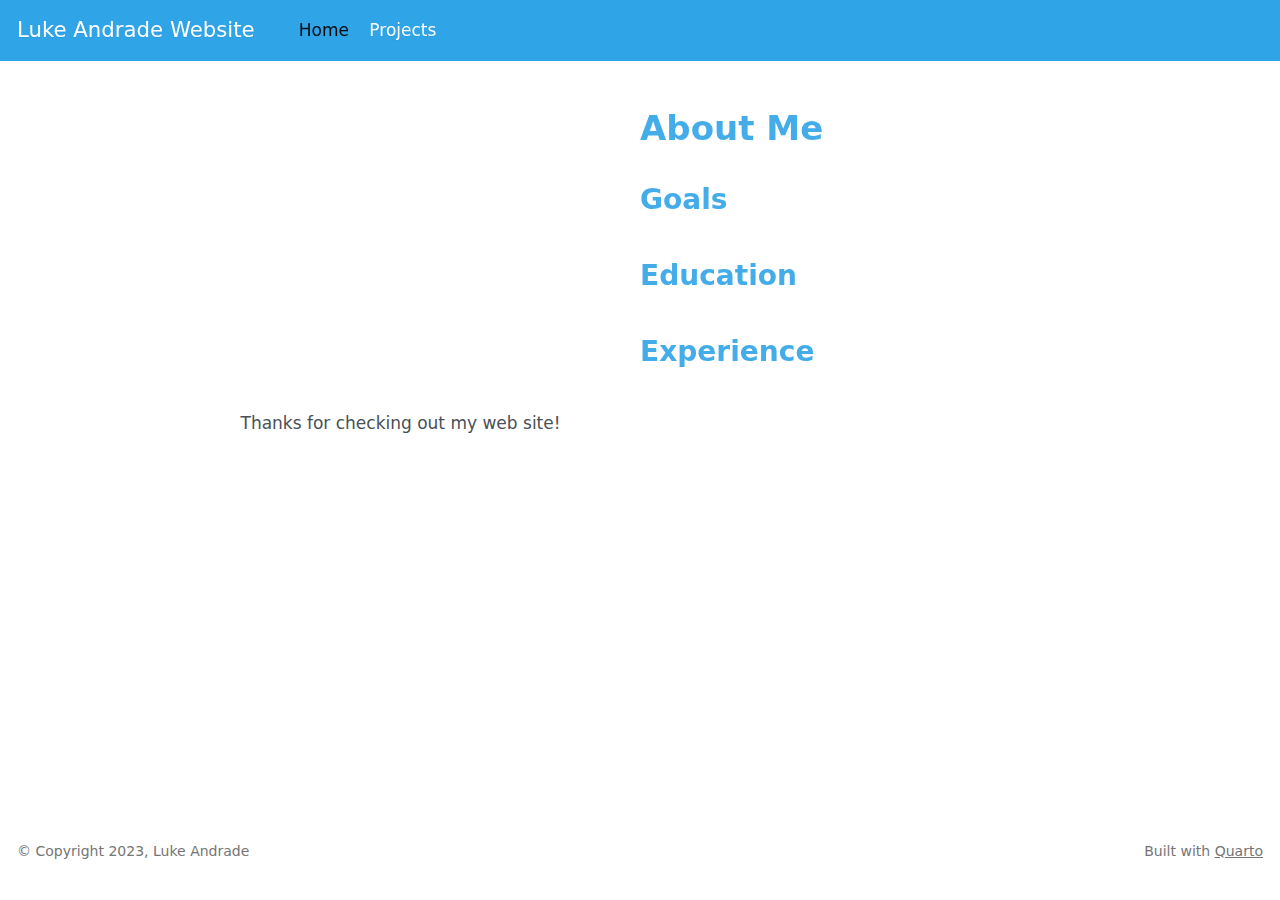
==== docs/index.html @ 21bf118b "First Commit" ====
<!DOCTYPE html>
<html xmlns="http://www.w3.org/1999/xhtml" lang="en" xml:lang="en"><head>

<meta charset="utf-8">
<meta name="generator" content="quarto-1.3.450">

<meta name="viewport" content="width=device-width, initial-scale=1.0, user-scalable=yes">


<title>Luke Andrade Website - About Me</title>
<style>
code{white-space: pre-wrap;}
span.smallcaps{font-variant: small-caps;}
div.columns{display: flex; gap: min(4vw, 1.5em);}
div.column{flex: auto; overflow-x: auto;}
div.hanging-indent{margin-left: 1.5em; text-indent: -1.5em;}
ul.task-list{list-style: none;}
ul.task-list li input[type="checkbox"] {
  width: 0.8em;
  margin: 0 0.8em 0.2em -1em; /* quarto-specific, see https://github.com/quarto-dev/quarto-cli/issues/4556 */ 
  vertical-align: middle;
}
</style>


<script src="site_libs/quarto-nav/quarto-nav.js"></script>
<script src="site_libs/quarto-nav/headroom.min.js"></script>
<script src="site_libs/clipboard/clipboard.min.js"></script>
<script src="site_libs/quarto-search/autocomplete.umd.js"></script>
<script src="site_libs/quarto-search/fuse.min.js"></script>
<script src="site_libs/quarto-search/quarto-search.js"></script>
<meta name="quarto:offset" content="./">
<script src="site_libs/quarto-html/quarto.js"></script>
<script src="site_libs/quarto-html/popper.min.js"></script>
<script src="site_libs/quarto-html/tippy.umd.min.js"></script>
<link href="site_libs/quarto-html/tippy.css" rel="stylesheet">
<link href="site_libs/quarto-html/quarto-syntax-highlighting.css" rel="stylesheet" id="quarto-text-highlighting-styles">
<script src="site_libs/bootstrap/bootstrap.min.js"></script>
<link href="site_libs/bootstrap/bootstrap-icons.css" rel="stylesheet">
<link href="site_libs/bootstrap/bootstrap.min.css" rel="stylesheet" id="quarto-bootstrap" data-mode="light">
<script id="quarto-search-options" type="application/json">{
  "location": "navbar",
  "copy-button": false,
  "collapse-after": 3,
  "panel-placement": "end",
  "type": "overlay",
  "limit": 20,
  "language": {
    "search-no-results-text": "No results",
    "search-matching-documents-text": "matching documents",
    "search-copy-link-title": "Copy link to search",
    "search-hide-matches-text": "Hide additional matches",
    "search-more-match-text": "more match in this document",
    "search-more-matches-text": "more matches in this document",
    "search-clear-button-title": "Clear",
    "search-detached-cancel-button-title": "Cancel",
    "search-submit-button-title": "Submit",
    "search-label": "Search"
  }
}</script>


</head>

<body class="nav-fixed fullcontent">

<div id="quarto-search-results"></div>
  <header id="quarto-header" class="headroom fixed-top">
    <nav class="navbar navbar-expand-lg navbar-dark ">
      <div class="navbar-container container-fluid">
      <div class="navbar-brand-container">
    <a class="navbar-brand" href="./index.html">
    <span class="navbar-title">Luke Andrade Website</span>
    </a>
  </div>
            <div id="quarto-search" class="" title="Search"></div>
          <button class="navbar-toggler" type="button" data-bs-toggle="collapse" data-bs-target="#navbarCollapse" aria-controls="navbarCollapse" aria-expanded="false" aria-label="Toggle navigation" onclick="if (window.quartoToggleHeadroom) { window.quartoToggleHeadroom(); }">
  <span class="navbar-toggler-icon"></span>
</button>
          <div class="collapse navbar-collapse" id="navbarCollapse">
            <ul class="navbar-nav navbar-nav-scroll me-auto">
  <li class="nav-item">
    <a class="nav-link active" href="./index.html" rel="" target="" aria-current="page">
 <span class="menu-text">Home</span></a>
  </li>  
  <li class="nav-item">
    <a class="nav-link" href="./projects.html" rel="" target="">
 <span class="menu-text">Projects</span></a>
  </li>  
</ul>
            <div class="quarto-navbar-tools ms-auto">
    <a href="https://www.linkedin.com/in/landrade0228/" rel="" title="" class="quarto-navigation-tool px-1" aria-label=""><i class="bi bi-linkedin"></i></a>
    <a href="https://github.com/StochasticSorcerer/quarto-website-template" rel="" title="" class="quarto-navigation-tool px-1" aria-label=""><i class="bi bi-github"></i></a>
</div>
          </div> <!-- /navcollapse -->
      </div> <!-- /container-fluid -->
    </nav>
</header>
<!-- content -->
<div id="quarto-content" class="quarto-container page-columns page-rows-contents page-layout-article page-navbar">
<!-- sidebar -->
<!-- margin-sidebar -->
    
<!-- main -->
<main class="content page-columns page-full" id="quarto-document-content">



<div class="quarto-about-broadside column-page">
  <div class="about-main">
    <div class="about-entity" style="background-image: url('img/profile.png')"></div>
    <div class="about-contents"><header id="title-block-header" class="quarto-title-block default">
<div class="quarto-title">
<h1 class="title">About Me</h1>
</div>
<div class="quarto-title-meta">
  </div>
</header><div id="me">
<section id="goals" class="level2">
<h2 data-anchor-id="goals">Goals</h2>
</section>
<section id="education" class="level2">
<h2 data-anchor-id="education">Education</h2>
</section>
<section id="experience" class="level2">
<h2 data-anchor-id="experience">Experience</h2>
</section>
</div></div>
  </div>
</div>

<p>Thanks for checking out my web site!</p>




</main> <!-- /main -->
<script id="quarto-html-after-body" type="application/javascript">
window.document.addEventListener("DOMContentLoaded", function (event) {
  const toggleBodyColorMode = (bsSheetEl) => {
    const mode = bsSheetEl.getAttribute("data-mode");
    const bodyEl = window.document.querySelector("body");
    if (mode === "dark") {
      bodyEl.classList.add("quarto-dark");
      bodyEl.classList.remove("quarto-light");
    } else {
      bodyEl.classList.add("quarto-light");
      bodyEl.classList.remove("quarto-dark");
    }
  }
  const toggleBodyColorPrimary = () => {
    const bsSheetEl = window.document.querySelector("link#quarto-bootstrap");
    if (bsSheetEl) {
      toggleBodyColorMode(bsSheetEl);
    }
  }
  toggleBodyColorPrimary();  
  const isCodeAnnotation = (el) => {
    for (const clz of el.classList) {
      if (clz.startsWith('code-annotation-')) {                     
        return true;
      }
    }
    return false;
  }
  const clipboard = new window.ClipboardJS('.code-copy-button', {
    text: function(trigger) {
      const codeEl = trigger.previousElementSibling.cloneNode(true);
      for (const childEl of codeEl.children) {
        if (isCodeAnnotation(childEl)) {
          childEl.remove();
        }
      }
      return codeEl.innerText;
    }
  });
  clipboard.on('success', function(e) {
    // button target
    const button = e.trigger;
    // don't keep focus
    button.blur();
    // flash "checked"
    button.classList.add('code-copy-button-checked');
    var currentTitle = button.getAttribute("title");
    button.setAttribute("title", "Copied!");
    let tooltip;
    if (window.bootstrap) {
      button.setAttribute("data-bs-toggle", "tooltip");
      button.setAttribute("data-bs-placement", "left");
      button.setAttribute("data-bs-title", "Copied!");
      tooltip = new bootstrap.Tooltip(button, 
        { trigger: "manual", 
          customClass: "code-copy-button-tooltip",
          offset: [0, -8]});
      tooltip.show();    
    }
    setTimeout(function() {
      if (tooltip) {
        tooltip.hide();
        button.removeAttribute("data-bs-title");
        button.removeAttribute("data-bs-toggle");
        button.removeAttribute("data-bs-placement");
      }
      button.setAttribute("title", currentTitle);
      button.classList.remove('code-copy-button-checked');
    }, 1000);
    // clear code selection
    e.clearSelection();
  });
  function tippyHover(el, contentFn) {
    const config = {
      allowHTML: true,
      content: contentFn,
      maxWidth: 500,
      delay: 100,
      arrow: false,
      appendTo: function(el) {
          return el.parentElement;
      },
      interactive: true,
      interactiveBorder: 10,
      theme: 'quarto',
      placement: 'bottom-start'
    };
    window.tippy(el, config); 
  }
  const noterefs = window.document.querySelectorAll('a[role="doc-noteref"]');
  for (var i=0; i<noterefs.length; i++) {
    const ref = noterefs[i];
    tippyHover(ref, function() {
      // use id or data attribute instead here
      let href = ref.getAttribute('data-footnote-href') || ref.getAttribute('href');
      try { href = new URL(href).hash; } catch {}
      const id = href.replace(/^#\/?/, "");
      const note = window.document.getElementById(id);
      return note.innerHTML;
    });
  }
      let selectedAnnoteEl;
      const selectorForAnnotation = ( cell, annotation) => {
        let cellAttr = 'data-code-cell="' + cell + '"';
        let lineAttr = 'data-code-annotation="' +  annotation + '"';
        const selector = 'span[' + cellAttr + '][' + lineAttr + ']';
        return selector;
      }
      const selectCodeLines = (annoteEl) => {
        const doc = window.document;
        const targetCell = annoteEl.getAttribute("data-target-cell");
        const targetAnnotation = annoteEl.getAttribute("data-target-annotation");
        const annoteSpan = window.document.querySelector(selectorForAnnotation(targetCell, targetAnnotation));
        const lines = annoteSpan.getAttribute("data-code-lines").split(",");
        const lineIds = lines.map((line) => {
          return targetCell + "-" + line;
        })
        let top = null;
        let height = null;
        let parent = null;
        if (lineIds.length > 0) {
            //compute the position of the single el (top and bottom and make a div)
            const el = window.document.getElementById(lineIds[0]);
            top = el.offsetTop;
            height = el.offsetHeight;
            parent = el.parentElement.parentElement;
          if (lineIds.length > 1) {
            const lastEl = window.document.getElementById(lineIds[lineIds.length - 1]);
            const bottom = lastEl.offsetTop + lastEl.offsetHeight;
            height = bottom - top;
          }
          if (top !== null && height !== null && parent !== null) {
            // cook up a div (if necessary) and position it 
            let div = window.document.getElementById("code-annotation-line-highlight");
            if (div === null) {
              div = window.document.createElement("div");
              div.setAttribute("id", "code-annotation-line-highlight");
              div.style.position = 'absolute';
              parent.appendChild(div);
            }
            div.style.top = top - 2 + "px";
            div.style.height = height + 4 + "px";
            let gutterDiv = window.document.getElementById("code-annotation-line-highlight-gutter");
            if (gutterDiv === null) {
              gutterDiv = window.document.createElement("div");
              gutterDiv.setAttribute("id", "code-annotation-line-highlight-gutter");
              gutterDiv.style.position = 'absolute';
              const codeCell = window.document.getElementById(targetCell);
              const gutter = codeCell.querySelector('.code-annotation-gutter');
              gutter.appendChild(gutterDiv);
            }
            gutterDiv.style.top = top - 2 + "px";
            gutterDiv.style.height = height + 4 + "px";
          }
          selectedAnnoteEl = annoteEl;
        }
      };
      const unselectCodeLines = () => {
        const elementsIds = ["code-annotation-line-highlight", "code-annotation-line-highlight-gutter"];
        elementsIds.forEach((elId) => {
          const div = window.document.getElementById(elId);
          if (div) {
            div.remove();
          }
        });
        selectedAnnoteEl = undefined;
      };
      // Attach click handler to the DT
      const annoteDls = window.document.querySelectorAll('dt[data-target-cell]');
      for (const annoteDlNode of annoteDls) {
        annoteDlNode.addEventListener('click', (event) => {
          const clickedEl = event.target;
          if (clickedEl !== selectedAnnoteEl) {
            unselectCodeLines();
            const activeEl = window.document.querySelector('dt[data-target-cell].code-annotation-active');
            if (activeEl) {
              activeEl.classList.remove('code-annotation-active');
            }
            selectCodeLines(clickedEl);
            clickedEl.classList.add('code-annotation-active');
          } else {
            // Unselect the line
            unselectCodeLines();
            clickedEl.classList.remove('code-annotation-active');
          }
        });
      }
  const findCites = (el) => {
    const parentEl = el.parentElement;
    if (parentEl) {
      const cites = parentEl.dataset.cites;
      if (cites) {
        return {
          el,
          cites: cites.split(' ')
        };
      } else {
        return findCites(el.parentElement)
      }
    } else {
      return undefined;
    }
  };
  var bibliorefs = window.document.querySelectorAll('a[role="doc-biblioref"]');
  for (var i=0; i<bibliorefs.length; i++) {
    const ref = bibliorefs[i];
    const citeInfo = findCites(ref);
    if (citeInfo) {
      tippyHover(citeInfo.el, function() {
        var popup = window.document.createElement('div');
        citeInfo.cites.forEach(function(cite) {
          var citeDiv = window.document.createElement('div');
          citeDiv.classList.add('hanging-indent');
          citeDiv.classList.add('csl-entry');
          var biblioDiv = window.document.getElementById('ref-' + cite);
          if (biblioDiv) {
            citeDiv.innerHTML = biblioDiv.innerHTML;
          }
          popup.appendChild(citeDiv);
        });
        return popup.innerHTML;
      });
    }
  }
});
</script>
</div> <!-- /content -->
<footer class="footer">
  <div class="nav-footer">
    <div class="nav-footer-left">© Copyright 2023, Luke Andrade</div>   
    <div class="nav-footer-center">
      &nbsp;
    </div>
    <div class="nav-footer-right">Built with <a href="https://quarto.org/">Quarto</a></div>
  </div>
</footer>



</body></html>
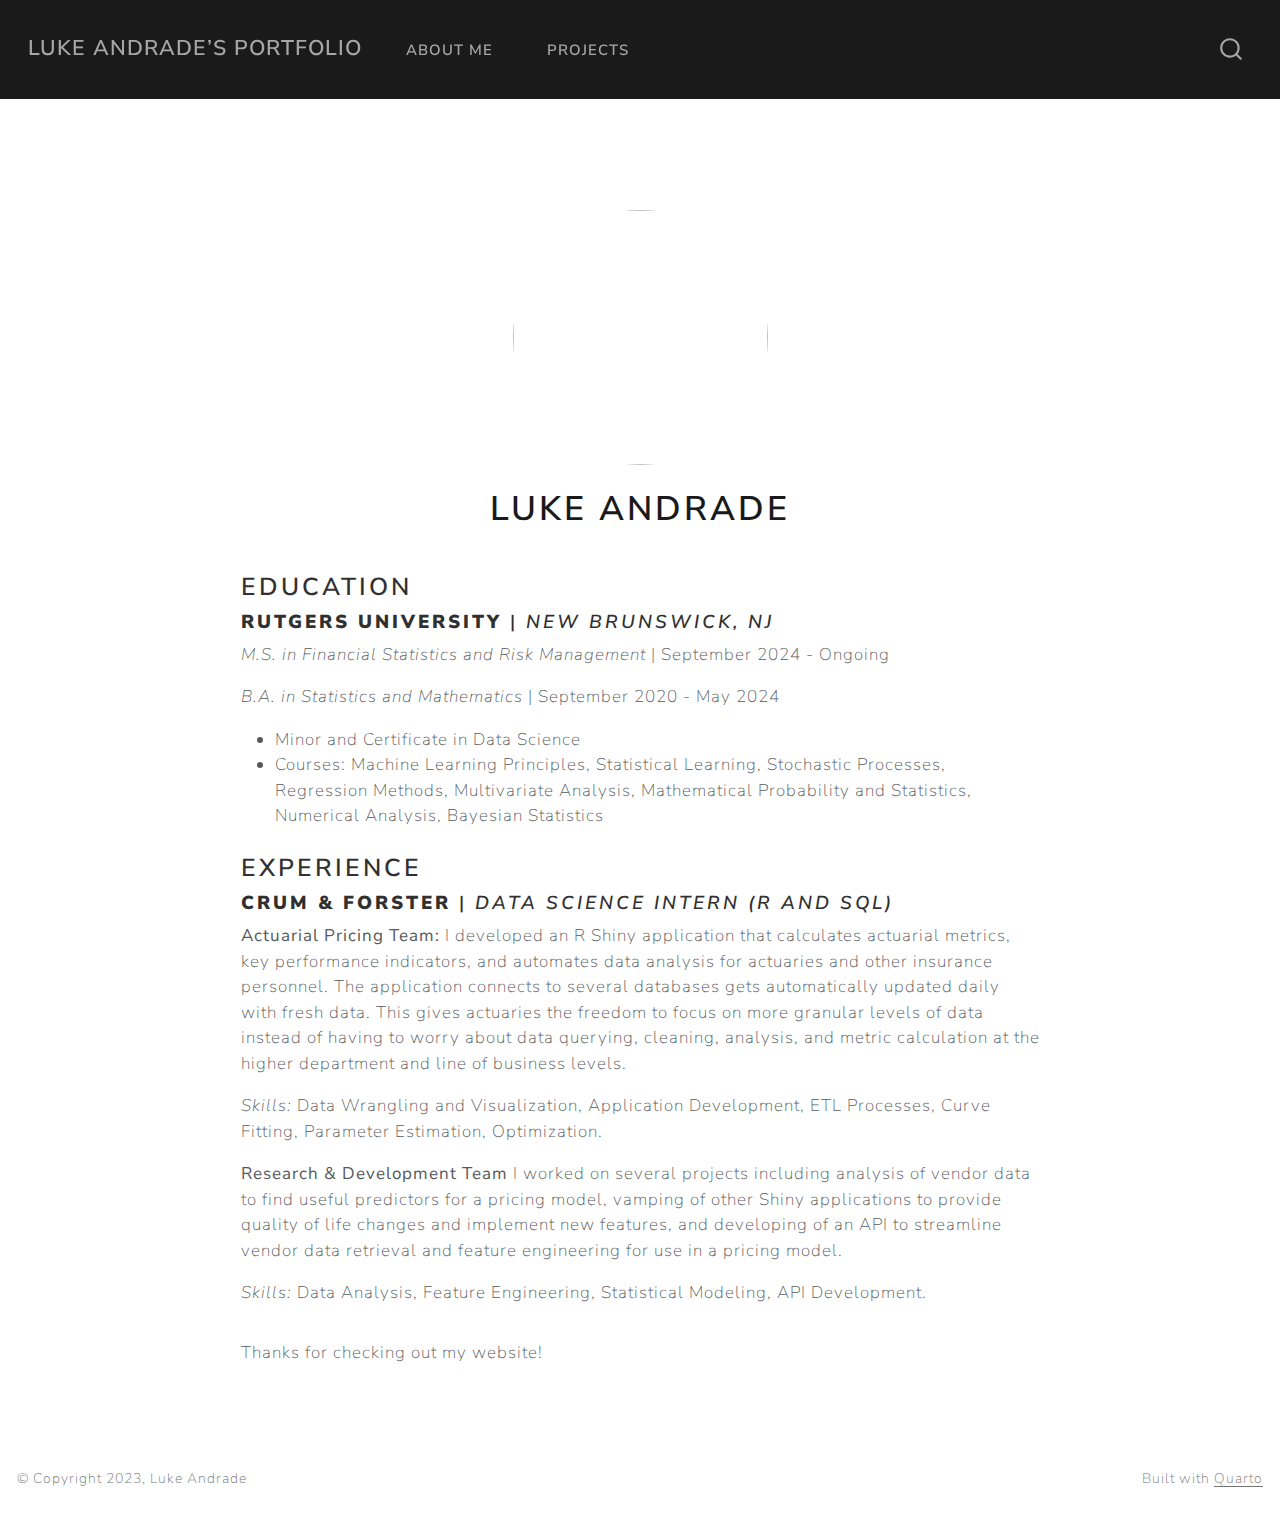
==== commit 29650659: "Update 2" ====
--- a/docs/index.html
+++ b/docs/index.html
@@ -2,12 +2,12 @@
 <html xmlns="http://www.w3.org/1999/xhtml" lang="en" xml:lang="en"><head>
 
 <meta charset="utf-8">
-<meta name="generator" content="quarto-1.3.450">
+<meta name="generator" content="quarto-1.4.551">
 
 <meta name="viewport" content="width=device-width, initial-scale=1.0, user-scalable=yes">
 
 
-<title>Luke Andrade Website - About Me</title>
+<title>Luke Andrade’s Portfolio - Luke Andrade</title>
 <style>
 code{white-space: pre-wrap;}
 span.smallcaps{font-variant: small-caps;}
@@ -44,7 +44,13 @@
   "collapse-after": 3,
   "panel-placement": "end",
   "type": "overlay",
-  "limit": 20,
+  "limit": 50,
+  "keyboard-shortcut": [
+    "f",
+    "/",
+    "s"
+  ],
+  "show-item-context": false,
   "language": {
     "search-no-results-text": "No results",
     "search-matching-documents-text": "matching documents",
@@ -53,6 +59,7 @@
     "search-more-match-text": "more match in this document",
     "search-more-matches-text": "more matches in this document",
     "search-clear-button-title": "Clear",
+    "search-text-placeholder": "",
     "search-detached-cancel-button-title": "Cancel",
     "search-submit-button-title": "Submit",
     "search-label": "Search"
@@ -66,11 +73,11 @@
 
 <div id="quarto-search-results"></div>
   <header id="quarto-header" class="headroom fixed-top">
-    <nav class="navbar navbar-expand-lg navbar-dark ">
+    <nav class="navbar navbar-expand-lg " data-bs-theme="dark">
       <div class="navbar-container container-fluid">
-      <div class="navbar-brand-container">
+      <div class="navbar-brand-container mx-auto">
     <a class="navbar-brand" href="./index.html">
-    <span class="navbar-title">Luke Andrade Website</span>
+    <span class="navbar-title">Luke Andrade’s Portfolio</span>
     </a>
   </div>
             <div id="quarto-search" class="" title="Search"></div>
@@ -80,19 +87,19 @@
           <div class="collapse navbar-collapse" id="navbarCollapse">
             <ul class="navbar-nav navbar-nav-scroll me-auto">
   <li class="nav-item">
-    <a class="nav-link active" href="./index.html" rel="" target="" aria-current="page">
- <span class="menu-text">Home</span></a>
+    <a class="nav-link active" href="./index.html" aria-current="page"> 
+<span class="menu-text">About Me</span></a>
   </li>  
   <li class="nav-item">
-    <a class="nav-link" href="./projects.html" rel="" target="">
- <span class="menu-text">Projects</span></a>
+    <a class="nav-link" href="./projects.html"> 
+<span class="menu-text">Projects</span></a>
   </li>  
 </ul>
-            <div class="quarto-navbar-tools ms-auto">
-    <a href="https://www.linkedin.com/in/landrade0228/" rel="" title="" class="quarto-navigation-tool px-1" aria-label=""><i class="bi bi-linkedin"></i></a>
-    <a href="https://github.com/StochasticSorcerer/quarto-website-template" rel="" title="" class="quarto-navigation-tool px-1" aria-label=""><i class="bi bi-github"></i></a>
+          </div> <!-- /navcollapse -->
+          <div class="quarto-navbar-tools">
+    <a href="https://www.linkedin.com/in/landrade0228/" title="" class="quarto-navigation-tool px-1" aria-label=""><i class="bi bi-linkedin"></i></a>
+    <a href="https://github.com/StochasticSorcerer/quarto-website-template" title="" class="quarto-navigation-tool px-1" aria-label=""><i class="bi bi-github"></i></a>
 </div>
-          </div> <!-- /navcollapse -->
       </div> <!-- /container-fluid -->
     </nav>
 </header>
@@ -102,34 +109,47 @@
 <!-- margin-sidebar -->
     
 <!-- main -->
-<main class="content page-columns page-full" id="quarto-document-content">
-
-
-
-<div class="quarto-about-broadside column-page">
-  <div class="about-main">
-    <div class="about-entity" style="background-image: url('img/profile.png')"></div>
-    <div class="about-contents"><header id="title-block-header" class="quarto-title-block default">
+<main class="content" id="quarto-document-content">
+
+
+
+
+<div class="quarto-about-jolla content">
+  <img src="img/profile.png" class="about-image
+  round " style="height: 15em; width: 15em;">
+ <header id="title-block-header" class="quarto-title-block default">
 <div class="quarto-title">
-<h1 class="title">About Me</h1>
+<h1 class="title">Luke Andrade</h1>
 </div>
 <div class="quarto-title-meta">
   </div>
 </header><div id="me">
-<section id="goals" class="level2">
-<h2 data-anchor-id="goals">Goals</h2>
+<section id="education" class="level3">
+<h3 data-anchor-id="education">Education</h3>
+<section id="rutgers-university-new-brunswick-nj" class="level5">
+<h5 data-anchor-id="rutgers-university-new-brunswick-nj"><strong>Rutgers University</strong> | <em>New Brunswick, NJ</em></h5>
+<p><em>M.S. in Financial Statistics and Risk Management</em> | September 2024 - Ongoing</p>
+<p><em>B.A. in Statistics and Mathematics</em> | September 2020 - May 2024</p>
+<ul>
+<li>Minor and Certificate in Data Science</li>
+<li>Courses: Machine Learning Principles, Statistical Learning, Stochastic Processes, Regression Methods, Multivariate Analysis, Mathematical Probability and Statistics, Numerical Analysis, Bayesian Statistics</li>
+</ul>
 </section>
-<section id="education" class="level2">
-<h2 data-anchor-id="education">Education</h2>
 </section>
-<section id="experience" class="level2">
-<h2 data-anchor-id="experience">Experience</h2>
+<section id="experience" class="level3">
+<h3 data-anchor-id="experience">Experience</h3>
+<section id="crum-forster-data-science-intern-r-and-sql" class="level5">
+<h5 data-anchor-id="crum-forster-data-science-intern-r-and-sql"><strong>Crum &amp; Forster</strong> | <em>Data Science Intern (R and SQL)</em></h5>
+<p><strong>Actuarial Pricing Team:</strong> I developed an R Shiny application that calculates actuarial metrics, key performance indicators, and automates data analysis for actuaries and other insurance personnel. The application connects to several databases gets automatically updated daily with fresh data. This gives actuaries the freedom to focus on more granular levels of data instead of having to worry about data querying, cleaning, analysis, and metric calculation at the higher department and line of business levels.</p>
+<p><em>Skills:</em> Data Wrangling and Visualization, Application Development, ETL Processes, Curve Fitting, Parameter Estimation, Optimization.</p>
+<p><strong>Research &amp; Development Team</strong> I worked on several projects including analysis of vendor data to find useful predictors for a pricing model, vamping of other Shiny applications to provide quality of life changes and implement new features, and developing of an API to streamline vendor data retrieval and feature engineering for use in a pricing model.</p>
+<p><em>Skills:</em> Data Analysis, Feature Engineering, Statistical Modeling, API Development.</p>
 </section>
-</div></div>
-  </div>
+</section>
+</div>  
 </div>
 
-<p>Thanks for checking out my web site!</p>
+<p>Thanks for checking out my website!</p>
 
 
 
@@ -207,10 +227,27 @@
     // clear code selection
     e.clearSelection();
   });
-  function tippyHover(el, contentFn) {
+    var localhostRegex = new RegExp(/^(?:http|https):\/\/localhost\:?[0-9]*\//);
+    var mailtoRegex = new RegExp(/^mailto:/);
+      var filterRegex = new RegExp('/' + window.location.host + '/');
+    var isInternal = (href) => {
+        return filterRegex.test(href) || localhostRegex.test(href) || mailtoRegex.test(href);
+    }
+    // Inspect non-navigation links and adorn them if external
+ 	var links = window.document.querySelectorAll('a[href]:not(.nav-link):not(.navbar-brand):not(.toc-action):not(.sidebar-link):not(.sidebar-item-toggle):not(.pagination-link):not(.no-external):not([aria-hidden]):not(.dropdown-item):not(.quarto-navigation-tool)');
+    for (var i=0; i<links.length; i++) {
+      const link = links[i];
+      if (!isInternal(link.href)) {
+        // undo the damage that might have been done by quarto-nav.js in the case of
+        // links that we want to consider external
+        if (link.dataset.originalHref !== undefined) {
+          link.href = link.dataset.originalHref;
+        }
+      }
+    }
+  function tippyHover(el, contentFn, onTriggerFn, onUntriggerFn) {
     const config = {
       allowHTML: true,
-      content: contentFn,
       maxWidth: 500,
       delay: 100,
       arrow: false,
@@ -220,8 +257,17 @@
       interactive: true,
       interactiveBorder: 10,
       theme: 'quarto',
-      placement: 'bottom-start'
+      placement: 'bottom-start',
     };
+    if (contentFn) {
+      config.content = contentFn;
+    }
+    if (onTriggerFn) {
+      config.onTrigger = onTriggerFn;
+    }
+    if (onUntriggerFn) {
+      config.onUntrigger = onUntriggerFn;
+    }
     window.tippy(el, config); 
   }
   const noterefs = window.document.querySelectorAll('a[role="doc-noteref"]');
@@ -233,7 +279,130 @@
       try { href = new URL(href).hash; } catch {}
       const id = href.replace(/^#\/?/, "");
       const note = window.document.getElementById(id);
-      return note.innerHTML;
+      if (note) {
+        return note.innerHTML;
+      } else {
+        return "";
+      }
+    });
+  }
+  const xrefs = window.document.querySelectorAll('a.quarto-xref');
+  const processXRef = (id, note) => {
+    // Strip column container classes
+    const stripColumnClz = (el) => {
+      el.classList.remove("page-full", "page-columns");
+      if (el.children) {
+        for (const child of el.children) {
+          stripColumnClz(child);
+        }
+      }
+    }
+    stripColumnClz(note)
+    if (id === null || id.startsWith('sec-')) {
+      // Special case sections, only their first couple elements
+      const container = document.createElement("div");
+      if (note.children && note.children.length > 2) {
+        container.appendChild(note.children[0].cloneNode(true));
+        for (let i = 1; i < note.children.length; i++) {
+          const child = note.children[i];
+          if (child.tagName === "P" && child.innerText === "") {
+            continue;
+          } else {
+            container.appendChild(child.cloneNode(true));
+            break;
+          }
+        }
+        if (window.Quarto?.typesetMath) {
+          window.Quarto.typesetMath(container);
+        }
+        return container.innerHTML
+      } else {
+        if (window.Quarto?.typesetMath) {
+          window.Quarto.typesetMath(note);
+        }
+        return note.innerHTML;
+      }
+    } else {
+      // Remove any anchor links if they are present
+      const anchorLink = note.querySelector('a.anchorjs-link');
+      if (anchorLink) {
+        anchorLink.remove();
+      }
+      if (window.Quarto?.typesetMath) {
+        window.Quarto.typesetMath(note);
+      }
+      // TODO in 1.5, we should make sure this works without a callout special case
+      if (note.classList.contains("callout")) {
+        return note.outerHTML;
+      } else {
+        return note.innerHTML;
+      }
+    }
+  }
+  for (var i=0; i<xrefs.length; i++) {
+    const xref = xrefs[i];
+    tippyHover(xref, undefined, function(instance) {
+      instance.disable();
+      let url = xref.getAttribute('href');
+      let hash = undefined; 
+      if (url.startsWith('#')) {
+        hash = url;
+      } else {
+        try { hash = new URL(url).hash; } catch {}
+      }
+      if (hash) {
+        const id = hash.replace(/^#\/?/, "");
+        const note = window.document.getElementById(id);
+        if (note !== null) {
+          try {
+            const html = processXRef(id, note.cloneNode(true));
+            instance.setContent(html);
+          } finally {
+            instance.enable();
+            instance.show();
+          }
+        } else {
+          // See if we can fetch this
+          fetch(url.split('#')[0])
+          .then(res => res.text())
+          .then(html => {
+            const parser = new DOMParser();
+            const htmlDoc = parser.parseFromString(html, "text/html");
+            const note = htmlDoc.getElementById(id);
+            if (note !== null) {
+              const html = processXRef(id, note);
+              instance.setContent(html);
+            } 
+          }).finally(() => {
+            instance.enable();
+            instance.show();
+          });
+        }
+      } else {
+        // See if we can fetch a full url (with no hash to target)
+        // This is a special case and we should probably do some content thinning / targeting
+        fetch(url)
+        .then(res => res.text())
+        .then(html => {
+          const parser = new DOMParser();
+          const htmlDoc = parser.parseFromString(html, "text/html");
+          const note = htmlDoc.querySelector('main.content');
+          if (note !== null) {
+            // This should only happen for chapter cross references
+            // (since there is no id in the URL)
+            // remove the first header
+            if (note.children.length > 0 && note.children[0].tagName === "HEADER") {
+              note.children[0].remove();
+            }
+            const html = processXRef(null, note);
+            instance.setContent(html);
+          } 
+        }).finally(() => {
+          instance.enable();
+          instance.show();
+        });
+      }
+    }, function(instance) {
     });
   }
       let selectedAnnoteEl;
@@ -277,6 +446,7 @@
             }
             div.style.top = top - 2 + "px";
             div.style.height = height + 4 + "px";
+            div.style.left = 0;
             let gutterDiv = window.document.getElementById("code-annotation-line-highlight-gutter");
             if (gutterDiv === null) {
               gutterDiv = window.document.createElement("div");
@@ -302,6 +472,32 @@
         });
         selectedAnnoteEl = undefined;
       };
+        // Handle positioning of the toggle
+    window.addEventListener(
+      "resize",
+      throttle(() => {
+        elRect = undefined;
+        if (selectedAnnoteEl) {
+          selectCodeLines(selectedAnnoteEl);
+        }
+      }, 10)
+    );
+    function throttle(fn, ms) {
+    let throttle = false;
+    let timer;
+      return (...args) => {
+        if(!throttle) { // first call gets through
+            fn.apply(this, args);
+            throttle = true;
+        } else { // all the others get throttled
+            if(timer) clearTimeout(timer); // cancel #2
+            timer = setTimeout(() => {
+              fn.apply(this, args);
+              timer = throttle = false;
+            }, ms);
+        }
+      };
+    }
       // Attach click handler to the DT
       const annoteDls = window.document.querySelectorAll('dt[data-target-cell]');
       for (const annoteDlNode of annoteDls) {
@@ -364,14 +560,19 @@
 </div> <!-- /content -->
 <footer class="footer">
   <div class="nav-footer">
-    <div class="nav-footer-left">© Copyright 2023, Luke Andrade</div>   
+    <div class="nav-footer-left">
+<p>© Copyright 2023, Luke Andrade</p>
+</div>   
     <div class="nav-footer-center">
       &nbsp;
     </div>
-    <div class="nav-footer-right">Built with <a href="https://quarto.org/">Quarto</a></div>
+    <div class="nav-footer-right">
+<p>Built with <a href="https://quarto.org/">Quarto</a></p>
+</div>
   </div>
 </footer>
 
 
 
+
 </body></html>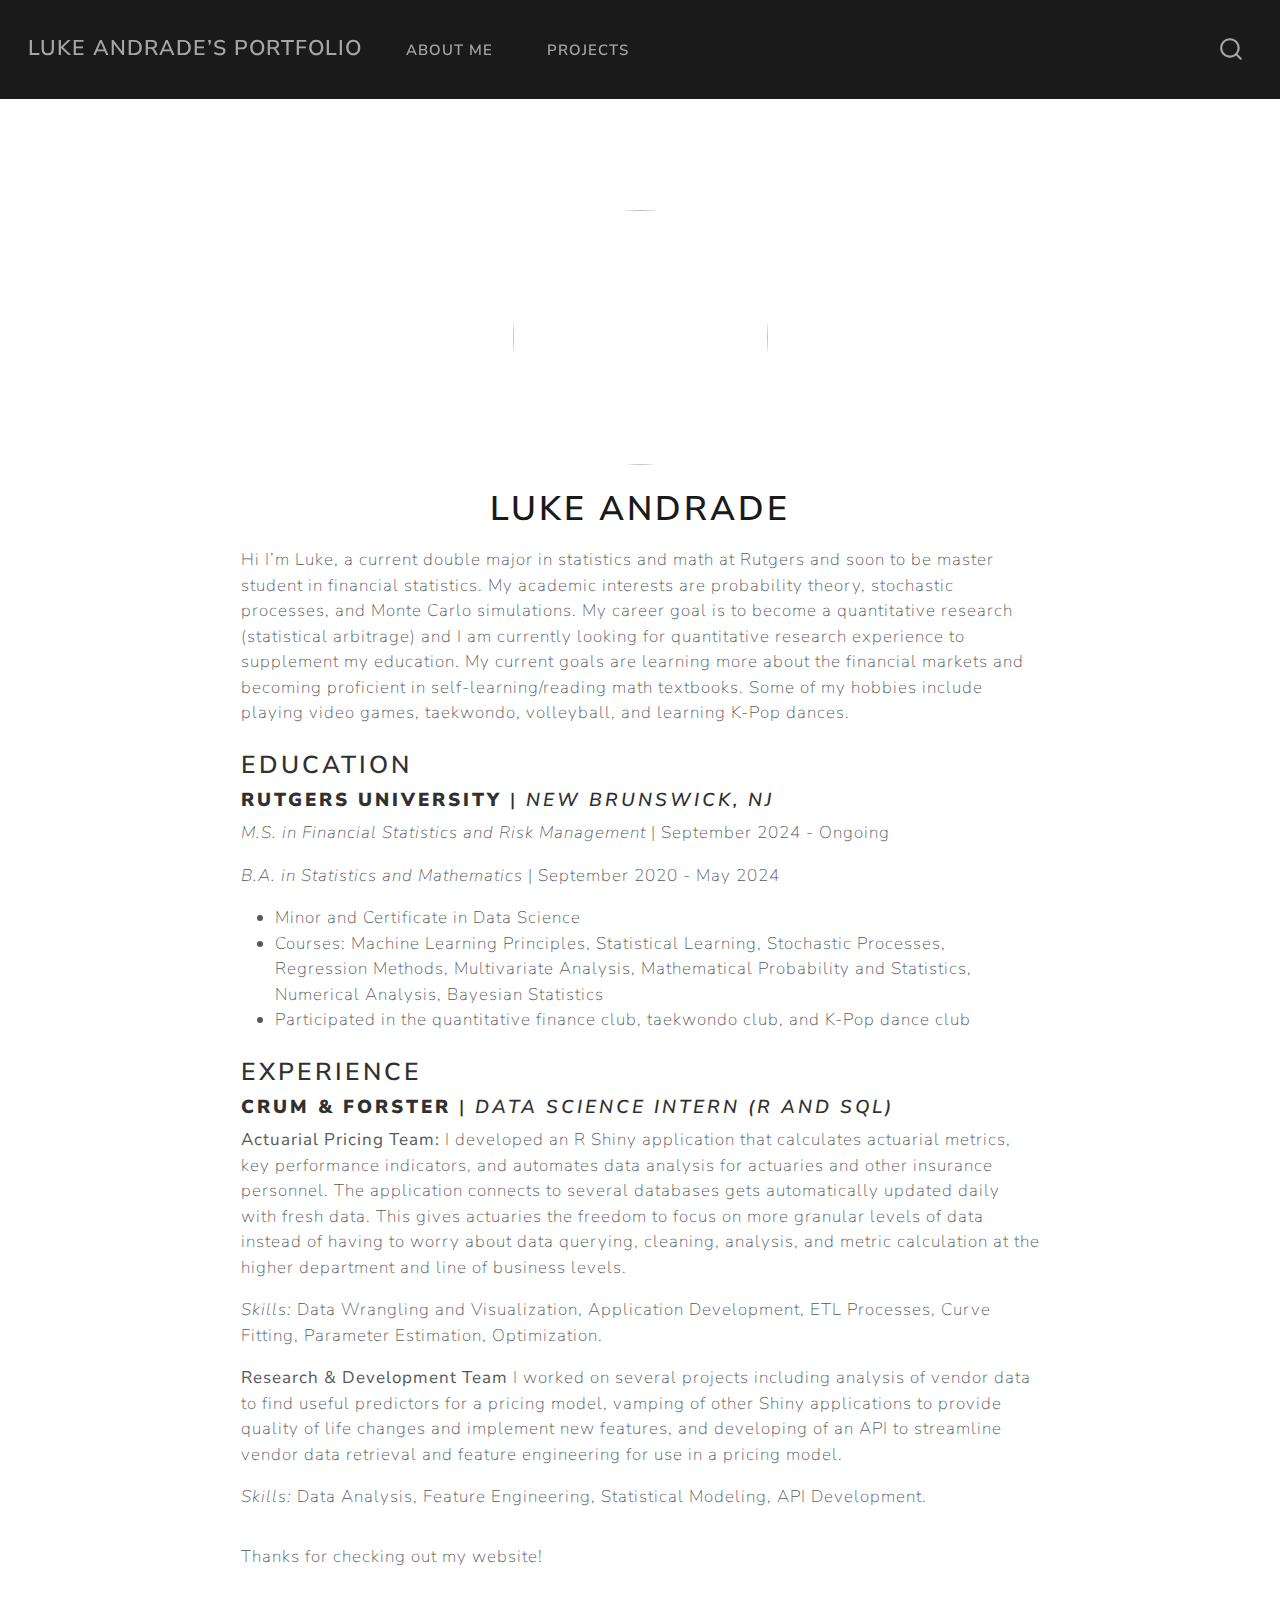
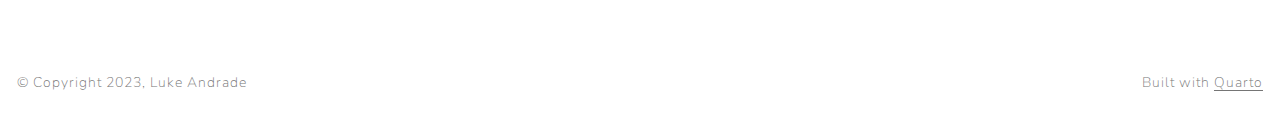
==== commit 3c757e48: "About section update" ====
--- a/docs/index.html
+++ b/docs/index.html
@@ -124,6 +124,7 @@
 <div class="quarto-title-meta">
   </div>
 </header><div id="me">
+<p>Hi I’m Luke, a current double major in statistics and math at Rutgers and soon to be master student in financial statistics. My academic interests are probability theory, stochastic processes, and Monte Carlo simulations. My career goal is to become a quantitative research (statistical arbitrage) and I am currently looking for quantitative research experience to supplement my education. My current goals are learning more about the financial markets and becoming proficient in self-learning/reading math textbooks. Some of my hobbies include playing video games, taekwondo, volleyball, and learning K-Pop dances.</p>
 <section id="education" class="level3">
 <h3 data-anchor-id="education">Education</h3>
 <section id="rutgers-university-new-brunswick-nj" class="level5">
@@ -133,6 +134,7 @@
 <ul>
 <li>Minor and Certificate in Data Science</li>
 <li>Courses: Machine Learning Principles, Statistical Learning, Stochastic Processes, Regression Methods, Multivariate Analysis, Mathematical Probability and Statistics, Numerical Analysis, Bayesian Statistics</li>
+<li>Participated in the quantitative finance club, taekwondo club, and K-Pop dance club</li>
 </ul>
 </section>
 </section>
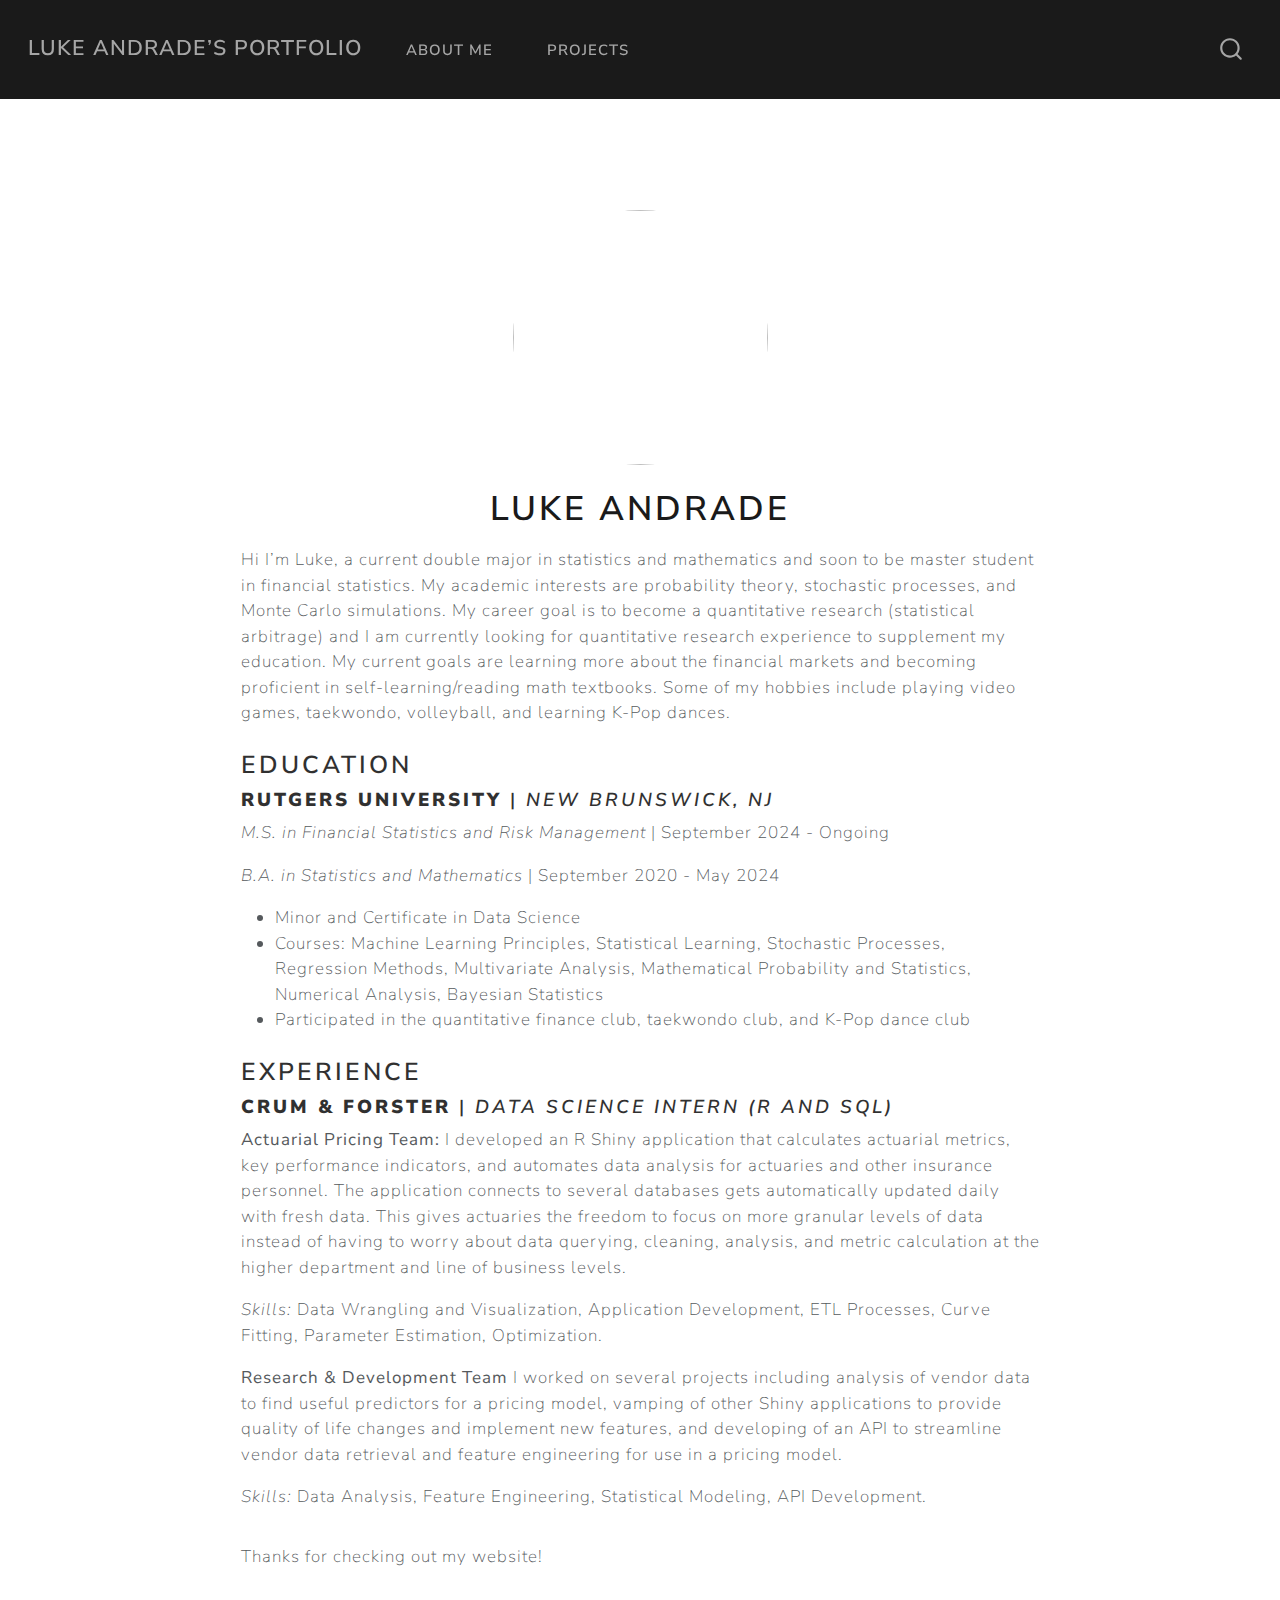
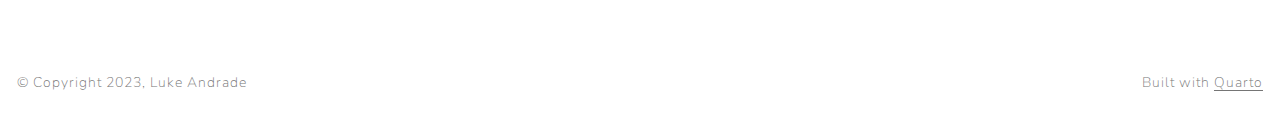
==== commit 75d7eab3: "About section update" ====
--- a/docs/index.html
+++ b/docs/index.html
@@ -124,7 +124,7 @@
 <div class="quarto-title-meta">
   </div>
 </header><div id="me">
-<p>Hi I’m Luke, a current double major in statistics and math at Rutgers and soon to be master student in financial statistics. My academic interests are probability theory, stochastic processes, and Monte Carlo simulations. My career goal is to become a quantitative research (statistical arbitrage) and I am currently looking for quantitative research experience to supplement my education. My current goals are learning more about the financial markets and becoming proficient in self-learning/reading math textbooks. Some of my hobbies include playing video games, taekwondo, volleyball, and learning K-Pop dances.</p>
+<p>Hi I’m Luke, a current double major in statistics and mathematics and soon to be master student in financial statistics. My academic interests are probability theory, stochastic processes, and Monte Carlo simulations. My career goal is to become a quantitative research (statistical arbitrage) and I am currently looking for quantitative research experience to supplement my education. My current goals are learning more about the financial markets and becoming proficient in self-learning/reading math textbooks. Some of my hobbies include playing video games, taekwondo, volleyball, and learning K-Pop dances.</p>
 <section id="education" class="level3">
 <h3 data-anchor-id="education">Education</h3>
 <section id="rutgers-university-new-brunswick-nj" class="level5">
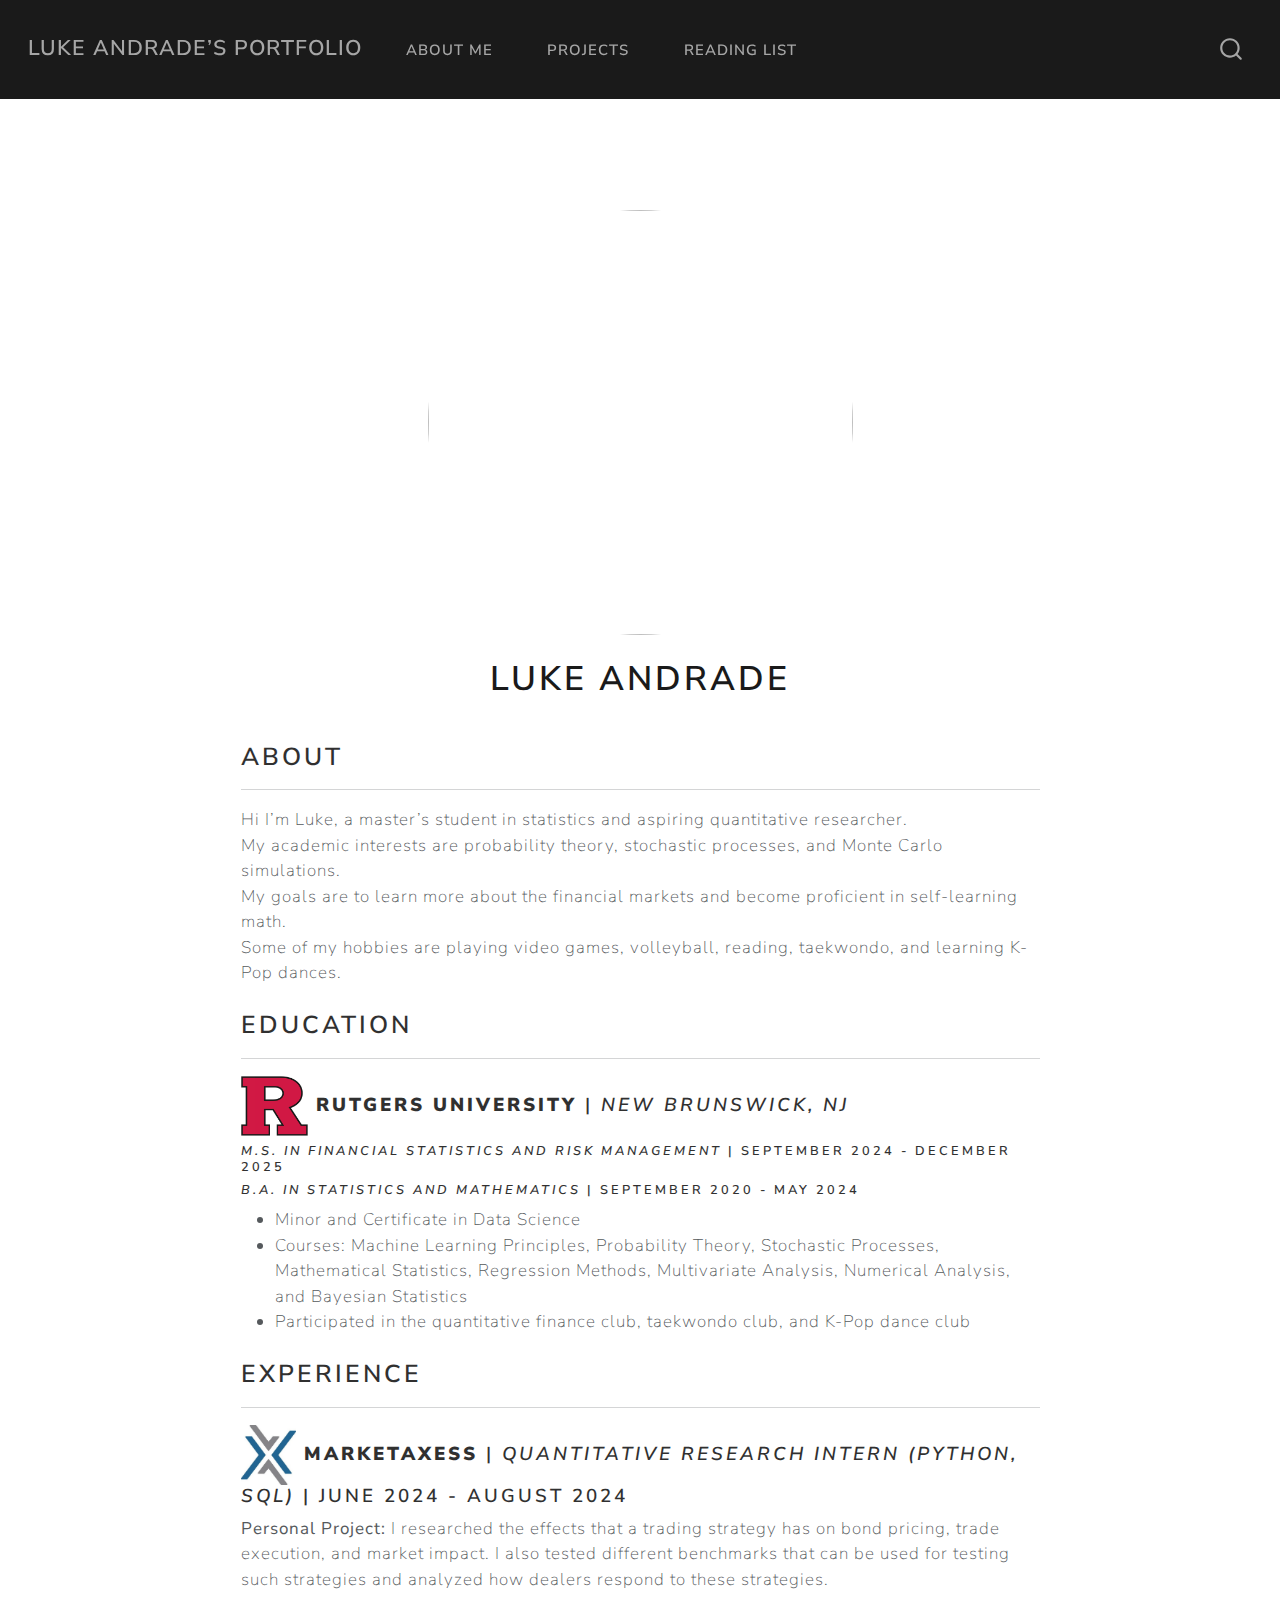
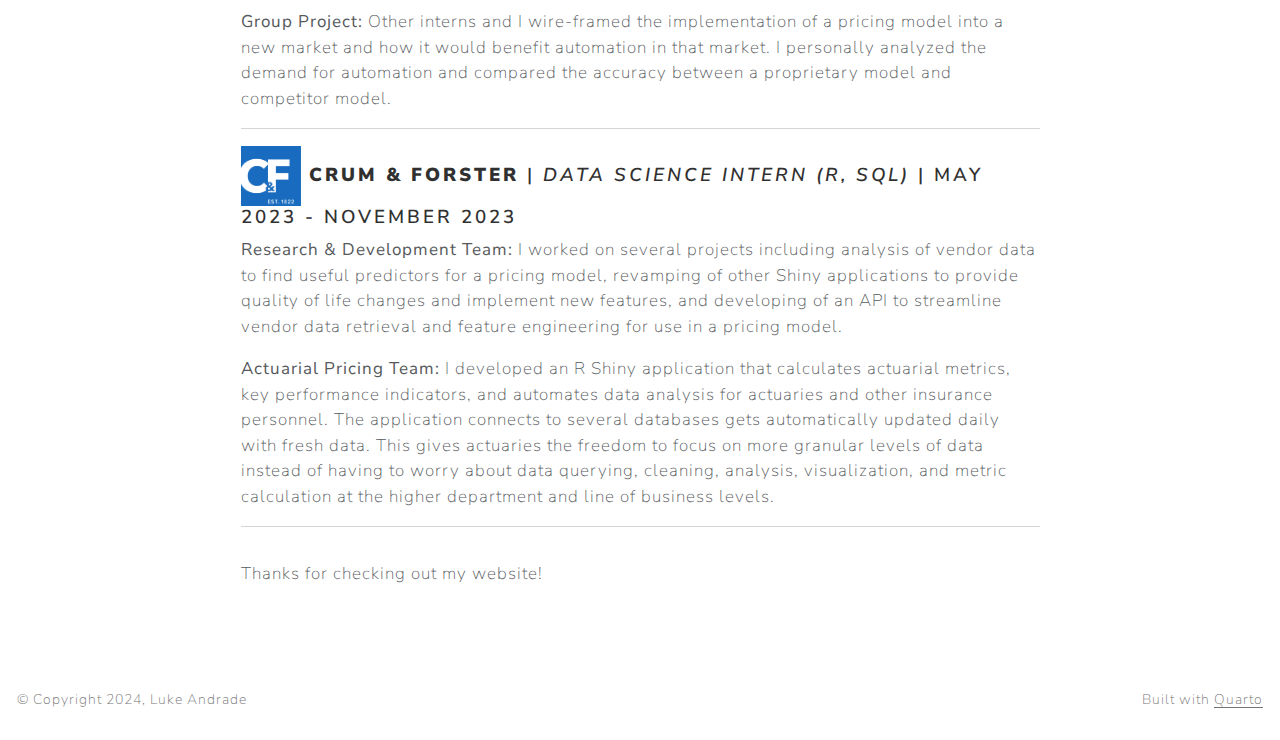
==== commit df82cd24: "Summer 2024 Update" ====
--- a/docs/index.html
+++ b/docs/index.html
@@ -2,7 +2,7 @@
 <html xmlns="http://www.w3.org/1999/xhtml" lang="en" xml:lang="en"><head>
 
 <meta charset="utf-8">
-<meta name="generator" content="quarto-1.4.551">
+<meta name="generator" content="quarto-1.4.550">
 
 <meta name="viewport" content="width=device-width, initial-scale=1.0, user-scalable=yes">
 
@@ -67,6 +67,7 @@
 }</script>
 
 
+<link rel="stylesheet" href="styles.css">
 </head>
 
 <body class="nav-fixed fullcontent">
@@ -94,11 +95,15 @@
     <a class="nav-link" href="./projects.html"> 
 <span class="menu-text">Projects</span></a>
   </li>  
+  <li class="nav-item">
+    <a class="nav-link" href="./books.html"> 
+<span class="menu-text">Reading List</span></a>
+  </li>  
 </ul>
           </div> <!-- /navcollapse -->
           <div class="quarto-navbar-tools">
     <a href="https://www.linkedin.com/in/landrade0228/" title="" class="quarto-navigation-tool px-1" aria-label=""><i class="bi bi-linkedin"></i></a>
-    <a href="https://github.com/StochasticSorcerer/quarto-website-template" title="" class="quarto-navigation-tool px-1" aria-label=""><i class="bi bi-github"></i></a>
+    <a href="https://github.com/StochasticSorcerer" title="" class="quarto-navigation-tool px-1" aria-label=""><i class="bi bi-github"></i></a>
 </div>
       </div> <!-- /container-fluid -->
     </nav>
@@ -115,8 +120,8 @@
 
 
 <div class="quarto-about-jolla content">
-  <img src="img/profile.png" class="about-image
-  round " style="height: 15em; width: 15em;">
+  <img src="img/MKTX Headshot.jfif" class="about-image
+  round " style="height: 25em; width: 25em;">
  <header id="title-block-header" class="quarto-title-block default">
 <div class="quarto-title">
 <h1 class="title">Luke Andrade</h1>
@@ -124,28 +129,46 @@
 <div class="quarto-title-meta">
   </div>
 </header><div id="me">
-<p>Hi I’m Luke, a current double major in statistics and mathematics and soon to be master student in financial statistics. My academic interests are probability theory, stochastic processes, and Monte Carlo simulations. My career goal is to become a quantitative research (statistical arbitrage) and I am currently looking for quantitative research experience to supplement my education. My current goals are learning more about the financial markets and becoming proficient in self-learning/reading math textbooks. Some of my hobbies include playing video games, taekwondo, volleyball, and learning K-Pop dances.</p>
+<section id="about" class="level3">
+<h3 data-anchor-id="about">About</h3>
+<hr>
+<p>Hi I’m Luke, a master’s student in statistics and aspiring quantitative researcher.<br>
+My academic interests are probability theory, stochastic processes, and Monte Carlo simulations.<br>
+My goals are to learn more about the financial markets and become proficient in self-learning math.<br>
+Some of my hobbies are playing video games, volleyball, reading, taekwondo, and learning K-Pop dances.</p>
+</section>
 <section id="education" class="level3">
 <h3 data-anchor-id="education">Education</h3>
+<hr>
 <section id="rutgers-university-new-brunswick-nj" class="level5">
-<h5 data-anchor-id="rutgers-university-new-brunswick-nj"><strong>Rutgers University</strong> | <em>New Brunswick, NJ</em></h5>
-<p><em>M.S. in Financial Statistics and Risk Management</em> | September 2024 - Ongoing</p>
-<p><em>B.A. in Statistics and Mathematics</em> | September 2020 - May 2024</p>
+<h5 data-anchor-id="rutgers-university-new-brunswick-nj"><img src="img/ru_logo.png" class="center img-fluid"> <strong>Rutgers University</strong> | <em>New Brunswick, NJ</em></h5>
+<section id="m.s.-in-financial-statistics-and-risk-management-september-2024---december-2025" class="level6">
+<h6 data-anchor-id="m.s.-in-financial-statistics-and-risk-management-september-2024---december-2025"><em>M.S. in Financial Statistics and Risk Management</em> | September 2024 - December 2025</h6>
+</section>
+<section id="b.a.-in-statistics-and-mathematics-september-2020---may-2024" class="level6">
+<h6 data-anchor-id="b.a.-in-statistics-and-mathematics-september-2020---may-2024"><em>B.A. in Statistics and Mathematics</em> | September 2020 - May 2024</h6>
 <ul>
 <li>Minor and Certificate in Data Science</li>
-<li>Courses: Machine Learning Principles, Statistical Learning, Stochastic Processes, Regression Methods, Multivariate Analysis, Mathematical Probability and Statistics, Numerical Analysis, Bayesian Statistics</li>
+<li>Courses: Machine Learning Principles, Probability Theory, Stochastic Processes, Mathematical Statistics, Regression Methods, Multivariate Analysis, Numerical Analysis, and Bayesian Statistics</li>
 <li>Participated in the quantitative finance club, taekwondo club, and K-Pop dance club</li>
 </ul>
 </section>
 </section>
+</section>
 <section id="experience" class="level3">
 <h3 data-anchor-id="experience">Experience</h3>
-<section id="crum-forster-data-science-intern-r-and-sql" class="level5">
-<h5 data-anchor-id="crum-forster-data-science-intern-r-and-sql"><strong>Crum &amp; Forster</strong> | <em>Data Science Intern (R and SQL)</em></h5>
-<p><strong>Actuarial Pricing Team:</strong> I developed an R Shiny application that calculates actuarial metrics, key performance indicators, and automates data analysis for actuaries and other insurance personnel. The application connects to several databases gets automatically updated daily with fresh data. This gives actuaries the freedom to focus on more granular levels of data instead of having to worry about data querying, cleaning, analysis, and metric calculation at the higher department and line of business levels.</p>
-<p><em>Skills:</em> Data Wrangling and Visualization, Application Development, ETL Processes, Curve Fitting, Parameter Estimation, Optimization.</p>
-<p><strong>Research &amp; Development Team</strong> I worked on several projects including analysis of vendor data to find useful predictors for a pricing model, vamping of other Shiny applications to provide quality of life changes and implement new features, and developing of an API to streamline vendor data retrieval and feature engineering for use in a pricing model.</p>
-<p><em>Skills:</em> Data Analysis, Feature Engineering, Statistical Modeling, API Development.</p>
+<hr>
+<section id="marketaxess-quantitative-research-intern-python-sql-june-2024---august-2024" class="level5">
+<h5 data-anchor-id="marketaxess-quantitative-research-intern-python-sql-june-2024---august-2024"><img src="img/ma_logo.jpg" class="center img-fluid"> <strong>MarketAxess</strong> | <em>Quantitative Research Intern (Python, SQL)</em> | June 2024 - August 2024</h5>
+<p><strong>Personal Project:</strong> I researched the effects that a trading strategy has on bond pricing, trade execution, and market impact. I also tested different benchmarks that can be used for testing such strategies and analyzed how dealers respond to these strategies.</p>
+<p><strong>Group Project:</strong> Other interns and I wire-framed the implementation of a pricing model into a new market and how it would benefit automation in that market. I personally analyzed the demand for automation and compared the accuracy between a proprietary model and competitor model.</p>
+<hr>
+</section>
+<section id="crum-forster-data-science-intern-r-sql-may-2023---november-2023" class="level5">
+<h5 data-anchor-id="crum-forster-data-science-intern-r-sql-may-2023---november-2023"><img src="img/crum.png" class="center img-fluid"> <strong>Crum &amp; Forster</strong> | <em>Data Science Intern (R, SQL)</em> | May 2023 - November 2023</h5>
+<p><strong>Research &amp; Development Team:</strong> I worked on several projects including analysis of vendor data to find useful predictors for a pricing model, revamping of other Shiny applications to provide quality of life changes and implement new features, and developing of an API to streamline vendor data retrieval and feature engineering for use in a pricing model.</p>
+<p><strong>Actuarial Pricing Team:</strong> I developed an R Shiny application that calculates actuarial metrics, key performance indicators, and automates data analysis for actuaries and other insurance personnel. The application connects to several databases gets automatically updated daily with fresh data. This gives actuaries the freedom to focus on more granular levels of data instead of having to worry about data querying, cleaning, analysis, visualization, and metric calculation at the higher department and line of business levels.</p>
+<hr>
 </section>
 </section>
 </div>  
@@ -229,24 +252,6 @@
     // clear code selection
     e.clearSelection();
   });
-    var localhostRegex = new RegExp(/^(?:http|https):\/\/localhost\:?[0-9]*\//);
-    var mailtoRegex = new RegExp(/^mailto:/);
-      var filterRegex = new RegExp('/' + window.location.host + '/');
-    var isInternal = (href) => {
-        return filterRegex.test(href) || localhostRegex.test(href) || mailtoRegex.test(href);
-    }
-    // Inspect non-navigation links and adorn them if external
- 	var links = window.document.querySelectorAll('a[href]:not(.nav-link):not(.navbar-brand):not(.toc-action):not(.sidebar-link):not(.sidebar-item-toggle):not(.pagination-link):not(.no-external):not([aria-hidden]):not(.dropdown-item):not(.quarto-navigation-tool)');
-    for (var i=0; i<links.length; i++) {
-      const link = links[i];
-      if (!isInternal(link.href)) {
-        // undo the damage that might have been done by quarto-nav.js in the case of
-        // links that we want to consider external
-        if (link.dataset.originalHref !== undefined) {
-          link.href = link.dataset.originalHref;
-        }
-      }
-    }
   function tippyHover(el, contentFn, onTriggerFn, onUntriggerFn) {
     const config = {
       allowHTML: true,
@@ -281,11 +286,7 @@
       try { href = new URL(href).hash; } catch {}
       const id = href.replace(/^#\/?/, "");
       const note = window.document.getElementById(id);
-      if (note) {
-        return note.innerHTML;
-      } else {
-        return "";
-      }
+      return note.innerHTML;
     });
   }
   const xrefs = window.document.querySelectorAll('a.quarto-xref');
@@ -563,7 +564,7 @@
 <footer class="footer">
   <div class="nav-footer">
     <div class="nav-footer-left">
-<p>© Copyright 2023, Luke Andrade</p>
+<p>© Copyright 2024, Luke Andrade</p>
 </div>   
     <div class="nav-footer-center">
       &nbsp;
--- a/docs/styles.css
+++ b/docs/styles.css
@@ -0,0 +1,4 @@
+.center{
+  margin: 0!important;
+  height: 60px;
+}